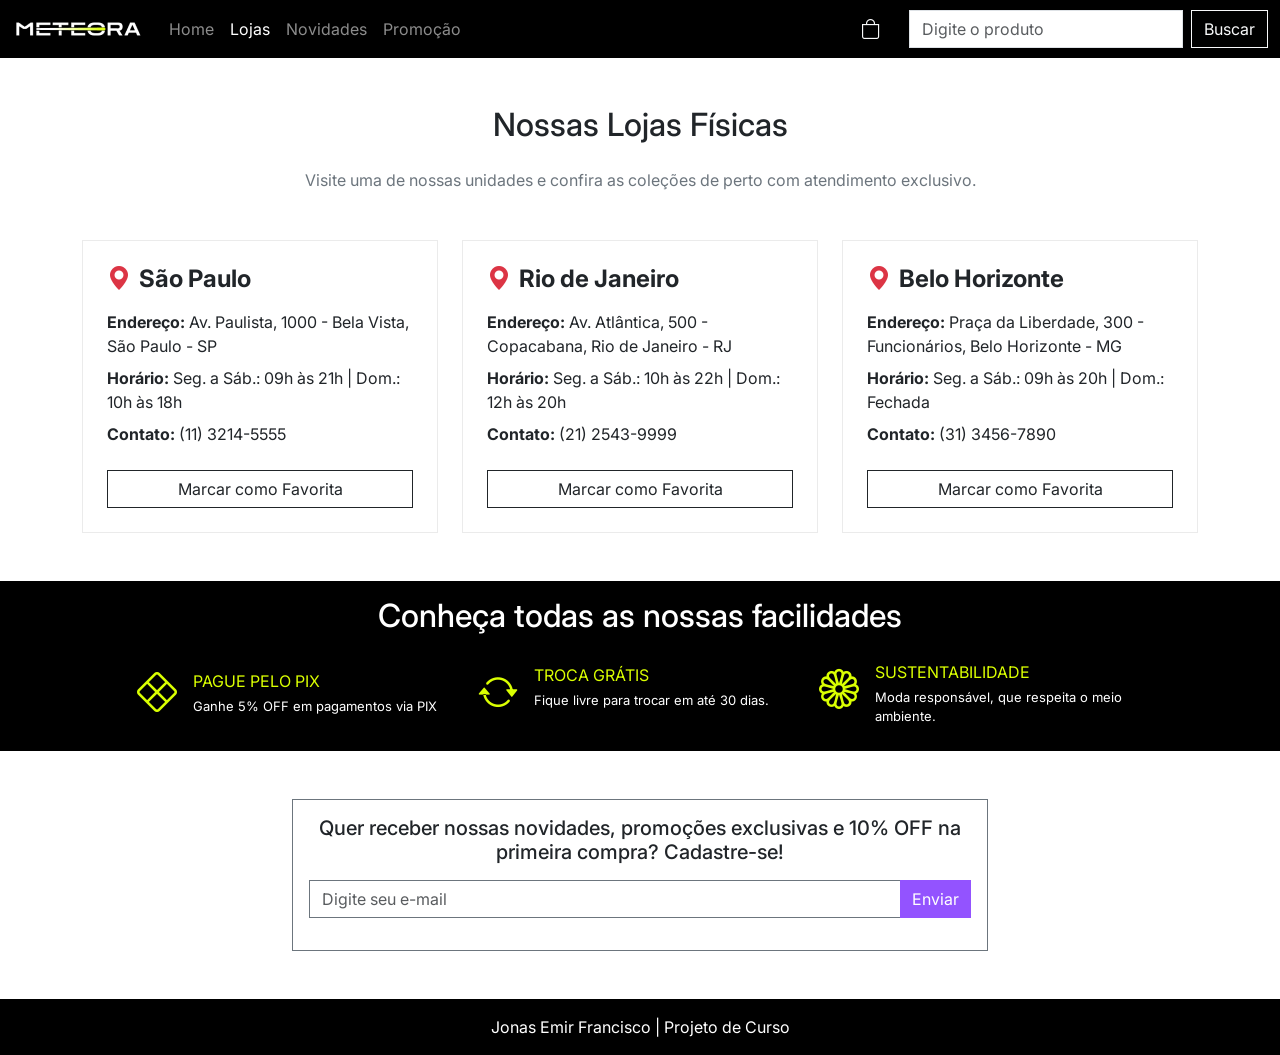
==== lojas.html @ b42c4ef3 "Implementação das páginas de Lojas, Novidades e Promocao e implementação do carrinho de compras em s" ====
<!DOCTYPE html>
<html lang="pt-br">

<head>
  <meta charset="UTF-8">
  <meta http-equiv="X-UA-Compatible" content="IE=edge">
  <meta name="viewport" content="width=device-width, initial-scale=1.0">
  <link rel="shortcut icon" href="./assets/favicon.png" type="image/x-icon">
  <title>Meteora - Nossas Lojas</title>
  <link rel="preconnect" href="https://fonts.googleapis.com">
  <link rel="preconnect" href="https://fonts.gstatic.com" crossorigin>
  <link href="https://fonts.googleapis.com/css2?family=Inter:wght@400;500;600;700;800&display=swap" rel="stylesheet">
  <link rel="stylesheet" href="https://cdn.jsdelivr.net/npm/bootstrap-icons@1.10.3/font/bootstrap-icons.css">
  <link href="https://cdn.jsdelivr.net/npm/bootstrap@5.3.0-alpha1/dist/css/bootstrap.min.css" rel="stylesheet"
    integrity="sha384-GLhlTQ8iRABdZLl6O3oVMWSktQOp6b7In1Zl3/Jr59b6EGGoI1aFkw7cmDA6j6gD" crossorigin="anonymous">
  <link rel="stylesheet" href="./estilos.css">
</head>

<body>

  <nav class="navbar navbar-expand-md bg-black navbar-dark">
    <div class="container-fluid">
      <a class="navbar-brand" href="index.html">
        <h1 class="m-0"><img class="d-block" src="./assets/logo-meteora.png" alt="Logo da loja Meteora"></h1>
      </a>
      <button class="navbar-toggler" type="button" data-bs-toggle="collapse" data-bs-target="#navbarSupportedContent"
        aria-controls="navbarSupportedContent" aria-expanded="false" aria-label="Toggle navigation">
        <span class="navbar-toggler-icon"></span>
      </button>
      <div class="collapse navbar-collapse" id="navbarSupportedContent">
        <ul class="navbar-nav me-auto">
          <li class="nav-item">
            <a class="nav-link" href="index.html">Home</a>
          </li>
          <li class="nav-item">
            <a class="nav-link active" aria-current="page" href="lojas.html">Lojas</a>
          </li>
          <li class="nav-item">
            <a class="nav-link" href="novidades.html">Novidades</a>
          </li>
          <li class="nav-item">
            <a class="nav-link" href="promocao.html">Promoção</a>
          </li>
        </ul>
        <div class="d-flex align-items-center mt-3 mt-md-0">
          <button class="btn btn-outline-light rounded-0 border-0 position-relative me-3" data-bs-toggle="modal" data-bs-target="#modalCarrinho" aria-label="Carrinho de compras">
            <i class="bi bi-bag fs-5"></i>
            <span class="position-absolute top-0 start-100 translate-middle badge rounded-pill bg-danger cart-count" style="display: none; font-size: 0.65rem;">0</span>
          </button>
          <form class="d-flex mb-0" role="search">
            <input class="form-control me-2 rounded-0" type="search" placeholder="Digite o produto" aria-label="Pesquisar">
            <button class="btn btn-outline-light rounded-0" type="submit">Buscar</button>
          </form>
        </div>
      </div>
    </div>
  </nav>

  <main class="container py-4 py-xl-5">
    <h2 class="text-center mb-4">Nossas Lojas Físicas</h2>
    <p class="text-center text-secondary mb-5">Visite uma de nossas unidades e confira as coleções de perto com atendimento exclusivo.</p>

    <div class="row g-4 justify-content-center">
      
      <!-- Loja SP -->
      <div class="col-12 col-md-6 col-lg-4 loja-card-wrapper">
        <div class="card h-100 rounded-0 position-relative">
          <span class="badge bg-success position-absolute top-0 start-0 m-3 loja-favorita-badge d-none">
            <i class="bi bi-heart-fill me-1"></i>Minha Favorita
          </span>
          <div class="card-body p-4 d-flex flex-column justify-content-between">
            <div>
              <h4 class="fw-bold mb-3"><i class="bi bi-geo-alt-fill text-danger me-2"></i>São Paulo</h4>
              <p class="mb-2"><strong>Endereço:</strong> Av. Paulista, 1000 - Bela Vista, São Paulo - SP</p>
              <p class="mb-2"><strong>Horário:</strong> Seg. a Sáb.: 09h às 21h | Dom.: 10h às 18h</p>
              <p class="mb-4"><strong>Contato:</strong> (11) 3214-5555</p>
            </div>
            <button class="btn btn-outline-dark w-100 rounded-0 btn-favoritar-loja" data-loja-id="sp">
              Marcar como Favorita
            </button>
          </div>
        </div>
      </div>

      <!-- Loja RJ -->
      <div class="col-12 col-md-6 col-lg-4 loja-card-wrapper">
        <div class="card h-100 rounded-0 position-relative">
          <span class="badge bg-success position-absolute top-0 start-0 m-3 loja-favorita-badge d-none">
            <i class="bi bi-heart-fill me-1"></i>Minha Favorita
          </span>
          <div class="card-body p-4 d-flex flex-column justify-content-between">
            <div>
              <h4 class="fw-bold mb-3"><i class="bi bi-geo-alt-fill text-danger me-2"></i>Rio de Janeiro</h4>
              <p class="mb-2"><strong>Endereço:</strong> Av. Atlântica, 500 - Copacabana, Rio de Janeiro - RJ</p>
              <p class="mb-2"><strong>Horário:</strong> Seg. a Sáb.: 10h às 22h | Dom.: 12h às 20h</p>
              <p class="mb-4"><strong>Contato:</strong> (21) 2543-9999</p>
            </div>
            <button class="btn btn-outline-dark w-100 rounded-0 btn-favoritar-loja" data-loja-id="rj">
              Marcar como Favorita
            </button>
          </div>
        </div>
      </div>

      <!-- Loja BH -->
      <div class="col-12 col-md-6 col-lg-4 loja-card-wrapper">
        <div class="card h-100 rounded-0 position-relative">
          <span class="badge bg-success position-absolute top-0 start-0 m-3 loja-favorita-badge d-none">
            <i class="bi bi-heart-fill me-1"></i>Minha Favorita
          </span>
          <div class="card-body p-4 d-flex flex-column justify-content-between">
            <div>
              <h4 class="fw-bold mb-3"><i class="bi bi-geo-alt-fill text-danger me-2"></i>Belo Horizonte</h4>
              <p class="mb-2"><strong>Endereço:</strong> Praça da Liberdade, 300 - Funcionários, Belo Horizonte - MG</p>
              <p class="mb-2"><strong>Horário:</strong> Seg. a Sáb.: 09h às 20h | Dom.: Fechada</p>
              <p class="mb-4"><strong>Contato:</strong> (31) 3456-7890</p>
            </div>
            <button class="btn btn-outline-dark w-100 rounded-0 btn-favoritar-loja" data-loja-id="bh">
              Marcar como Favorita
            </button>
          </div>
        </div>
      </div>

    </div>
  </main>

  <section class="pb-4 bg-black text-bg-dark">
    <h2 class="text-center py-3">Conheça todas as nossas facilidades</h2>
    <div class="d-flex flex-column flex-lg-row align-items-center justify-content-center gap-3 px-3">
      <div class="divs-facilidades d-flex align-items-center">
        <div><i class="verde-limao bi bi-x-diamond fs-1"></i></div>
        <div>
          <div class="ms-3 mb-1 verde-limao">PAGUE PELO PIX</div>
          <div class="texto-menor ms-3">Ganhe 5% OFF em pagamentos via PIX</div>
        </div>
      </div>

      <div class="divs-facilidades d-flex">
        <div><i class="verde-limao bi bi-arrow-repeat fs-1"></i></div>
        <div>
          <div class="ms-3 mb-1 verde-limao">TROCA GRÁTIS</div>
          <div class="texto-menor ms-3">Fique livre para trocar em até 30 dias.</div>
        </div>
      </div>

      <div class="divs-facilidades d-flex">
        <div><i class="verde-limao bi bi-flower1 fs-1"></i></div>
        <div>
          <div class="ms-3 mb-1 verde-limao">SUSTENTABILIDADE</div>
          <div class="texto-menor ms-3">Moda responsável, que respeita o meio ambiente.</div>
        </div>
      </div>
    </div>
  </section>

  <form class="container border border-secondary my-3 my-xl-5 p-3 text-center div-novidades mx-auto">
    <h5>
      Quer receber nossas novidades, promoções exclusivas e 10% OFF na primeira compra? Cadastre-se!
    </h5>
    <div class="input-group my-3">
      <input type="email" class="form-control border-secondary rounded-0" placeholder="Digite seu e-mail"
        aria-label="Digite seu e-mail" aria-describedby="button-addon2" />
      <button type="button" class="btn btn-primary botao-lilas rounded-0 border-0 " id="button-addon2">Enviar</button>
    </div>
  </form>

  <footer class="text-center bg-black text-bg-dark">
    <p class="card-text py-3"> Jonas Emir Francisco | Projeto de Curso</p>
  </footer>

  <!-- Modal de Detalhes do Produto (Caso o usuário navegue ou abra o carrinho) -->
  <div class="modal fade" id="modalProduto" tabindex="-1" aria-labelledby="modalProdutoLabel" aria-hidden="true">
    <div class="modal-dialog modal-dialog-centered modal-lg">
      <div class="modal-content rounded-0">
        <div class="modal-header bg-black text-white rounded-0 border-0">
          <h5 class="modal-title" id="modalProdutoLabel">Detalhes do Produto</h5>
          <button type="button" class="btn-close btn-close-white" data-bs-dismiss="modal" aria-label="Fechar"></button>
        </div>
        <div class="modal-body p-4">
          <div class="row">
            <div class="col-md-6 mb-3 mb-md-0 d-flex align-items-center justify-content-center">
              <img id="modalImg" src="" class="img-fluid border" alt="" style="max-height: 380px; object-fit: contain;">
            </div>
            <div class="col-md-6 d-flex flex-column justify-content-between">
              <div>
                <h4 id="modalNome" class="fw-bold mb-2"></h4>
                <p id="modalPreco" class="fs-4 fw-bold text-primary mb-3" style="color: #9353FF !important;"></p>
                <p id="modalDescricao" class="text-secondary mb-4 small"></p>
                
                <hr>

                <div class="mb-3">
                  <span class="fw-bold d-block mb-2">Tamanho:</span>
                  <div class="btn-group" role="group">
                    <input type="radio" class="btn-check" name="btn-tamanho" id="btn-p" autocomplete="off" checked>
                    <label class="btn btn-outline-secondary rounded-0 btn-sm" for="btn-p">P</label>
                    <input type="radio" class="btn-check" name="btn-tamanho" id="btn-m" autocomplete="off">
                    <label class="btn btn-outline-secondary rounded-0 btn-sm" for="btn-m">M</label>
                    <input type="radio" class="btn-check" name="btn-tamanho" id="btn-g" autocomplete="off">
                    <label class="btn btn-outline-secondary rounded-0 btn-sm" for="btn-g">G</label>
                    <input type="radio" class="btn-check" name="btn-tamanho" id="btn-gg" autocomplete="off">
                    <label class="btn btn-outline-secondary rounded-0 btn-sm" for="btn-gg">GG</label>
                  </div>
                </div>

                <div class="mb-4">
                  <span class="fw-bold d-block mb-2">Cor:</span>
                  <div class="btn-group" role="group">
                    <input type="radio" class="btn-check" name="btn-cor" id="btn-cor1" autocomplete="off" checked>
                    <label class="btn btn-outline-dark rounded-0 btn-sm px-3" for="btn-cor1">Padrão</label>
                    <input type="radio" class="btn-check" name="btn-cor" id="btn-cor2" autocomplete="off">
                    <label class="btn btn-outline-dark rounded-0 btn-sm px-3" for="btn-cor2">Alternativa</label>
                  </div>
                </div>
              </div>
              
              <button class="btn btn-primary botao-lilas w-100 rounded-0 border-0 py-2 mt-2 btn-add-carrinho" data-bs-dismiss="modal">Adicionar ao Carrinho</button>
            </div>
          </div>
        </div>
      </div>
    </div>
  </div>

  <!-- Modal de Carrinho de Compras -->
  <div class="modal fade" id="modalCarrinho" tabindex="-1" aria-labelledby="modalCarrinhoLabel" aria-hidden="true">
    <div class="modal-dialog modal-dialog-centered modal-lg">
      <div class="modal-content rounded-0">
        <div class="modal-header bg-black text-white rounded-0 border-0">
          <h5 class="modal-title font-monospace fw-bold" id="modalCarrinhoLabel"><i class="bi bi-bag-check me-2"></i>Seu Carrinho</h5>
          <button type="button" class="btn-close btn-close-white" data-bs-dismiss="modal" aria-label="Fechar"></button>
        </div>
        <div class="modal-body p-4" style="max-height: 400px; overflow-y: auto;" id="carrinhoItens">
          <!-- Itens serão renderizados dinamicamente pelo JS -->
        </div>
        <div class="modal-footer d-flex justify-content-between align-items-center bg-light border-top rounded-0">
          <div>
            <span class="text-secondary small">Total Estimado:</span>
            <h4 class="fw-bold text-dark mb-0" id="carrinhoTotal">R$ 0,00</h4>
          </div>
          <div class="d-flex gap-2">
            <button type="button" class="btn btn-outline-secondary rounded-0 btn-sm" data-bs-dismiss="modal">Continuar Comprando</button>
            <button type="button" class="btn btn-primary botao-lilas rounded-0 btn-sm border-0 px-3" data-bs-dismiss="modal" onclick="alert('Pedido finalizado com sucesso! (Simulação)')">Finalizar Compra</button>
          </div>
        </div>
      </div>
    </div>
  </div>

  <script src="https://cdn.jsdelivr.net/npm/bootstrap@5.3.0-alpha1/dist/js/bootstrap.bundle.min.js"
    integrity="sha384-w76AqPfDkMBDXo30jS1Sgez6pr3x5MlQ1ZAGC+nuZB+EYdgRZgiwxhTBTkF7CXvN"
    crossorigin="anonymous"></script>
  <script src="./main.js"></script>
</body>

</html>
---- estilos.css ----
body {
    font-family: 'Inter', sans-serif;
}

.texto-menor {
    font-size: 13px;
}

.divs-facilidades {
    width: 325px;
}

.div-novidades {
    width: 325px;
}

.botao-lilas {
    background-color: #9353FF;
    transition: background-color 0.2s ease, transform 0.2s ease;
}

.botao-lilas:hover {
    background-color: #7234d6 !important;
    transform: translateY(-1px);
}

.verde-limao {
    color: #DAFF01;
}

/* Estilo das categorias */
.categoria-card {
    transition: transform 0.3s ease, box-shadow 0.3s ease;
    border-radius: 8px !important;
    overflow: hidden;
    cursor: pointer;
    border: none !important;
}

.categoria-card:hover {
    transform: translateY(-5px);
    box-shadow: 0 8px 20px rgba(0, 0, 0, 0.15) !important;
}

.categoria-card img {
    transition: transform 0.3s ease;
    width: 100%;
}

.categoria-card:hover img {
    transform: scale(1.06);
}

.categoria-card .card-header {
    transition: background-color 0.3s ease;
}

.categoria-card:hover .card-header {
    background-color: #9353FF !important;
}

/* Estilos dos produtos */
.produto-card {
    transition: transform 0.3s ease, box-shadow 0.3s ease;
    border-radius: 8px !important;
    overflow: hidden;
    border: 1px solid rgba(0, 0, 0, 0.08) !important;
    height: 100%;
    display: flex;
    flex-direction: column;
}

.produto-card:hover {
    transform: translateY(-8px);
    box-shadow: 0 12px 28px rgba(0, 0, 0, 0.1) !important;
}

.produto-card img {
    transition: transform 0.4s ease;
    width: 100%;
}

.produto-card:hover img {
    transform: scale(1.03);
}

.produto-card .card-body {
    display: flex;
    flex-direction: column;
    flex-grow: 1;
}

.produto-card .card-body .btn {
    margin-top: auto;
}

/* Estilos das Lojas */
.loja-card-wrapper .card {
    transition: transform 0.3s ease, box-shadow 0.3s ease, border-color 0.3s ease;
    border: 1px solid rgba(0, 0, 0, 0.08) !important;
}

.loja-card-wrapper .card:hover:not(.border-primary) {
    transform: translateY(-5px);
    box-shadow: 0 10px 25px rgba(0,0,0,0.08) !important;
}

.loja-card-wrapper .card.border-primary:hover {
    transform: translateY(-5px);
}

@media(min-width: 768px) {

    .div-novidades {
        width: 696px;
    }

}
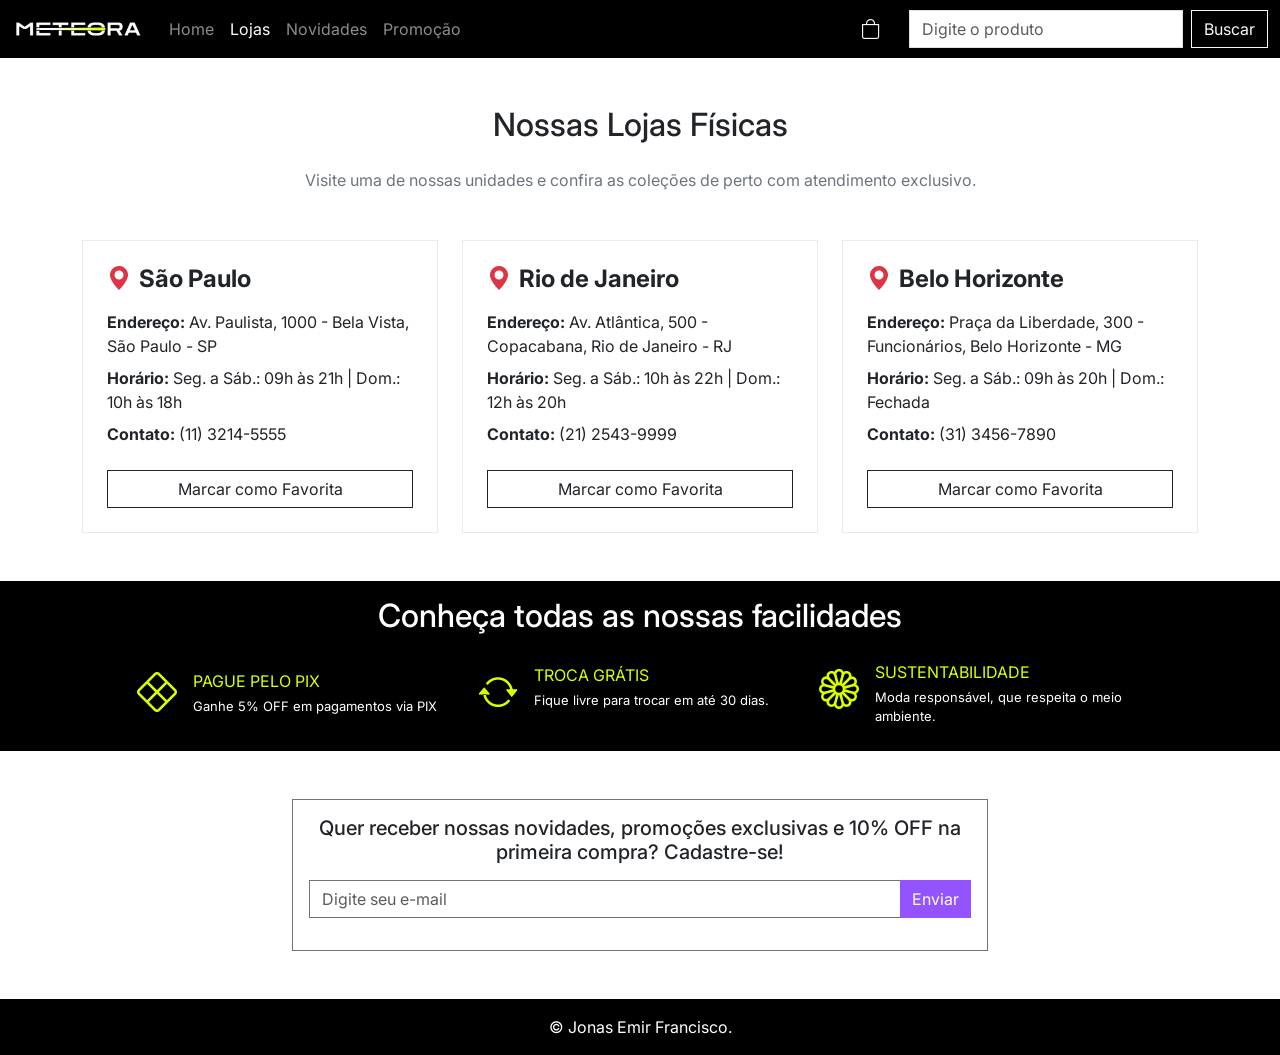
==== commit d2a20256: "Implementação da busca por categoria e mock de dados por arquivo .json" ====
--- a/lojas.html
+++ b/lojas.html
@@ -166,7 +166,7 @@
   </form>
 
   <footer class="text-center bg-black text-bg-dark">
-    <p class="card-text py-3"> Jonas Emir Francisco | Projeto de Curso</p>
+    <p class="card-text py-3">© Jonas Emir Francisco.</p>
   </footer>
 
   <!-- Modal de Detalhes do Produto (Caso o usuário navegue ou abra o carrinho) -->
--- a/estilos.css
+++ b/estilos.css
@@ -28,51 +28,92 @@
     color: #DAFF01;
 }
 
+/* Títulos de Seção Modernos */
+.section-title {
+    font-weight: 700;
+    font-size: 1.85rem;
+    letter-spacing: -0.5px;
+    color: #212529;
+    position: relative;
+    padding-bottom: 12px;
+}
+
+.section-title::after {
+    content: '';
+    display: block;
+    width: 60px;
+    height: 4px;
+    background: linear-gradient(135deg, #9353FF, #7234d6);
+    margin: 8px auto 0;
+    border-radius: 2px;
+    transition: width 0.3s ease;
+}
+
+.section-title:hover::after {
+    width: 90px;
+}
+
 /* Estilo das categorias */
 .categoria-card {
-    transition: transform 0.3s ease, box-shadow 0.3s ease;
-    border-radius: 8px !important;
+    transition: all 0.35s cubic-bezier(0.25, 0.8, 0.25, 1);
+    border-radius: 12px !important;
     overflow: hidden;
     cursor: pointer;
-    border: none !important;
+    border: 1px solid rgba(0, 0, 0, 0.05) !important;
+    background: #fff;
+    box-shadow: 0 4px 10px rgba(0, 0, 0, 0.03) !important;
 }
 
 .categoria-card:hover {
-    transform: translateY(-5px);
-    box-shadow: 0 8px 20px rgba(0, 0, 0, 0.15) !important;
+    transform: translateY(-6px);
+    box-shadow: 0 15px 30px rgba(147, 83, 255, 0.16) !important;
+    border-color: rgba(147, 83, 255, 0.3) !important;
 }
 
 .categoria-card img {
-    transition: transform 0.3s ease;
+    transition: transform 0.4s ease;
     width: 100%;
 }
 
 .categoria-card:hover img {
-    transform: scale(1.06);
+    transform: scale(1.05);
 }
 
 .categoria-card .card-header {
-    transition: background-color 0.3s ease;
+    background-color: #000 !important;
+    border: none !important;
+    padding: 12px 6px !important;
+    transition: background 0.3s ease;
 }
 
 .categoria-card:hover .card-header {
-    background-color: #9353FF !important;
+    background: linear-gradient(135deg, #9353FF, #7234d6) !important;
+}
+
+.categoria-card .card-text {
+    font-weight: 600;
+    font-size: 0.95rem;
+    letter-spacing: 0.5px;
+    margin-bottom: 0 !important;
 }
 
 /* Estilos dos produtos */
 .produto-card {
-    transition: transform 0.3s ease, box-shadow 0.3s ease;
-    border-radius: 8px !important;
+    transition: all 0.35s cubic-bezier(0.25, 0.8, 0.25, 1);
+    border-radius: 12px !important;
     overflow: hidden;
-    border: 1px solid rgba(0, 0, 0, 0.08) !important;
+    border: 1px solid rgba(0, 0, 0, 0.06) !important;
     height: 100%;
     display: flex;
     flex-direction: column;
+    background: #fff;
+    box-shadow: 0 4px 12px rgba(0, 0, 0, 0.03) !important;
 }
 
 .produto-card:hover {
     transform: translateY(-8px);
-    box-shadow: 0 12px 28px rgba(0, 0, 0, 0.1) !important;
+    box-shadow: 0 16px 36px rgba(0, 0, 0, 0.08) !important;
+    border-color: rgba(147, 83, 255, 0.25) !important;
 }
 
 .produto-card img {
@@ -81,17 +122,46 @@
 }
 
 .produto-card:hover img {
-    transform: scale(1.03);
+    transform: scale(1.025);
 }
 
 .produto-card .card-body {
+    padding: 20px !important;
     display: flex;
     flex-direction: column;
     flex-grow: 1;
 }
 
+.produto-card .card-title {
+    font-size: 1.1rem;
+    font-weight: 700;
+    color: #212529;
+    margin-bottom: 8px;
+}
+
+.produto-card .card-text {
+    font-size: 0.88rem;
+    color: #6C757D;
+    line-height: 1.5;
+    margin-bottom: 12px;
+}
+
+/* Badge de Preço Premium */
+.price-tag {
+    font-size: 1.2rem;
+    font-weight: 800 !important;
+    color: #9353FF;
+    margin-top: auto;
+    margin-bottom: 15px;
+    letter-spacing: -0.2px;
+}
+
 .produto-card .card-body .btn {
     margin-top: auto;
+    padding: 10px 16px;
+    font-weight: 600;
+    font-size: 0.92rem;
+    border-radius: 6px !important;
 }
 
 /* Estilos das Lojas */
